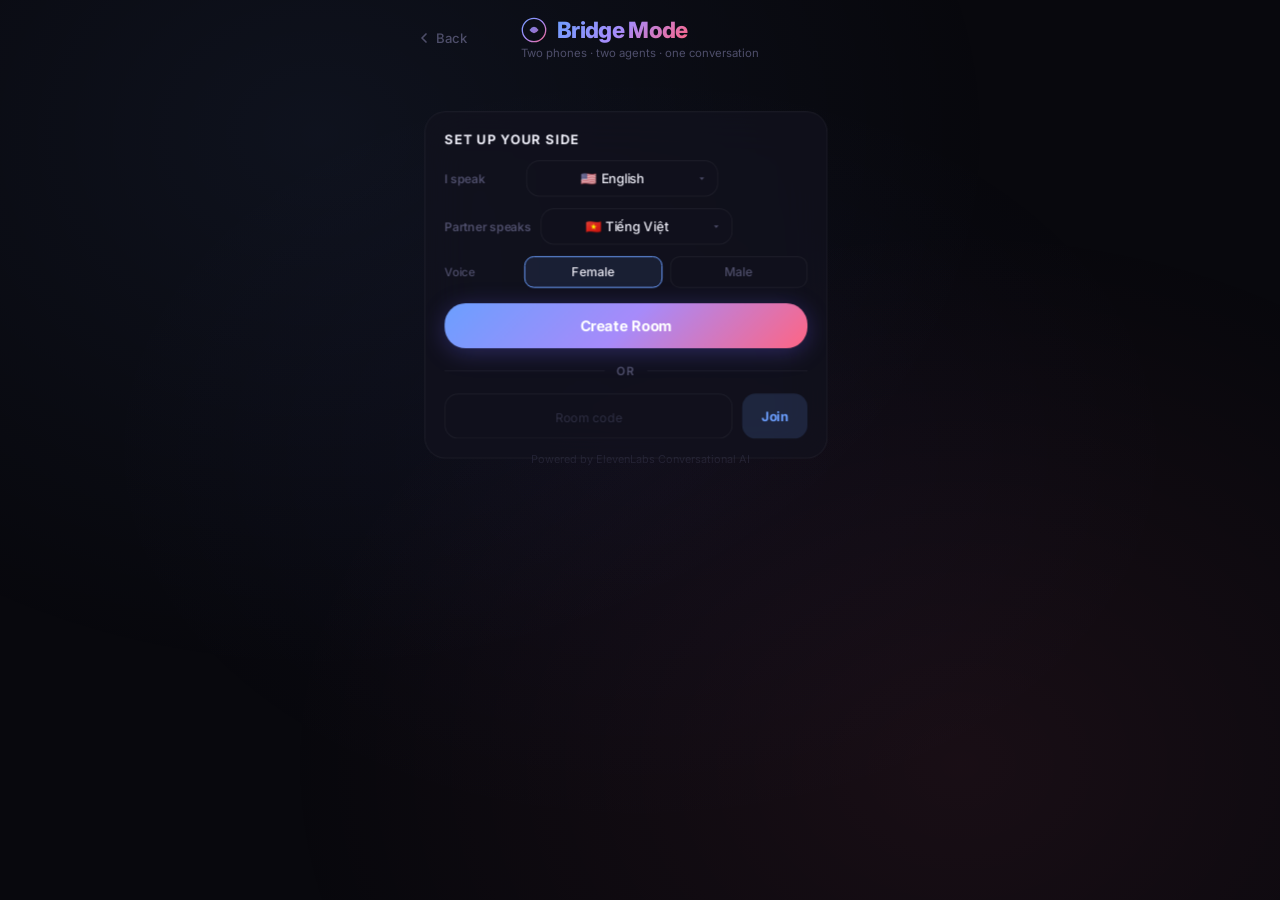
==== bridge.html @ eb499ed3 "Add Bridge Mode: two-phone room-based translation New standalone module — does NOT modify any existi" ====
<!DOCTYPE html>
<html lang="en">
<head>
    <meta charset="UTF-8">
    <meta name="viewport" content="width=device-width, initial-scale=1.0">
    <title>TalkBridge — Bridge Mode</title>
    <meta name="description" content="Two phones, two agents, one conversation. Real-time translation across devices.">
    <link rel="icon" type="image/svg+xml" href="favicon.svg">
    <link rel="preconnect" href="https://fonts.googleapis.com">
    <link rel="preconnect" href="https://fonts.gstatic.com" crossorigin>
    <link href="https://fonts.googleapis.com/css2?family=Inter:wght@300;400;500;600;700;800&display=swap" rel="stylesheet">
    <link rel="stylesheet" href="styles.css?v=3">
    <style>
        .bridge-container {
            position: relative;
            z-index: 1;
            max-width: 480px;
            margin: 0 auto;
            padding: 0 16px;
            min-height: 100dvh;
            display: flex;
            flex-direction: column;
        }

        /* Header */
        .bridge-header {
            text-align: center;
            padding: 16px 0 4px;
        }
        .bridge-header-row {
            display: flex;
            align-items: center;
            justify-content: center;
            position: relative;
        }
        .bridge-back {
            position: absolute;
            left: 0;
            display: flex;
            align-items: center;
            gap: 4px;
            color: var(--text-muted);
            text-decoration: none;
            font-size: 0.82rem;
            font-weight: 500;
            padding: 6px 0;
            transition: color var(--transition);
        }
        .bridge-back:hover { color: var(--accent-en); }
        .bridge-back svg { width: 16px; height: 16px; flex-shrink: 0; }
        .bridge-logo {
            display: flex;
            align-items: center;
            gap: 10px;
        }
        .bridge-logo h1 {
            font-size: 1.4rem;
            font-weight: 800;
            background: var(--accent-gradient);
            -webkit-background-clip: text;
            -webkit-text-fill-color: transparent;
            background-clip: text;
            letter-spacing: -0.03em;
        }
        .bridge-tagline {
            font-size: 0.71rem;
            color: var(--text-muted);
            margin-top: 3px;
        }

        /* ---- Room Setup Panel ---- */
        .room-panel {
            margin-top: 16px;
            padding: 20px;
            border-radius: var(--radius-lg);
            background: var(--bg-card);
            backdrop-filter: blur(var(--glass-blur));
            -webkit-backdrop-filter: blur(var(--glass-blur));
            border: 1px solid var(--border-subtle);
        }
        .room-panel.hidden { display: none; }

        .room-panel h2 {
            font-size: 0.85rem;
            font-weight: 700;
            color: var(--text-primary);
            text-transform: uppercase;
            letter-spacing: 0.08em;
            margin-bottom: 14px;
        }

        .lang-row {
            display: flex;
            gap: 10px;
            align-items: center;
            margin-bottom: 12px;
        }
        .lang-label {
            font-size: 0.78rem;
            font-weight: 600;
            color: var(--text-muted);
            min-width: 75px;
            flex-shrink: 0;
        }
        .lang-select {
            flex: 1;
            font-family: 'Inter', sans-serif;
            font-size: 0.85rem;
            padding: 10px 32px 10px 12px;
            border-radius: var(--radius-md);
            border: 1px solid var(--border-subtle);
            background: var(--bg-card);
            color: var(--text-primary);
            appearance: none;
            -webkit-appearance: none;
            cursor: pointer;
            transition: border-color var(--transition);
            background-image: url("data:image/svg+xml,%3Csvg xmlns='http://www.w3.org/2000/svg' width='12' height='12' viewBox='0 0 24 24' fill='%234e4e6a'%3E%3Cpath d='M7 10l5 5 5-5z'/%3E%3C/svg%3E");
            background-repeat: no-repeat;
            background-position: right 10px center;
            background-color: var(--bg-card);
        }
        .lang-select:focus { outline: none; border-color: var(--accent-en); }
        .lang-select option { background: #1a1a2e; color: var(--text-primary); }

        .gender-row {
            display: flex;
            align-items: center;
            gap: 8px;
            margin-bottom: 16px;
        }
        .gender-label {
            font-size: 0.75rem;
            color: var(--text-muted);
            font-weight: 500;
            min-width: 75px;
            flex-shrink: 0;
        }
        .g-btn {
            flex: 1;
            padding: 8px 0;
            border-radius: var(--radius-sm);
            border: 1px solid var(--border-subtle);
            background: var(--bg-card);
            color: var(--text-muted);
            font-family: 'Inter', sans-serif;
            font-size: 0.8rem;
            font-weight: 500;
            cursor: pointer;
            transition: all var(--transition);
        }
        .g-btn.active {
            background: rgba(108, 159, 255, 0.10);
            border-color: var(--accent-en);
            color: var(--text-primary);
        }

        .room-action-btn {
            width: 100%;
            padding: 14px;
            border: none;
            border-radius: var(--radius-lg);
            font-family: 'Inter', sans-serif;
            font-size: 0.95rem;
            font-weight: 700;
            cursor: pointer;
            transition: all 0.3s ease;
            background: linear-gradient(135deg, var(--accent-en), #a78bfa, var(--accent-vi));
            color: #fff;
            box-shadow: 0 4px 24px rgba(108, 99, 255, 0.3);
        }
        .room-action-btn:hover { transform: translateY(-1px); }
        .room-action-btn:active { transform: translateY(0); }
        .room-action-btn:disabled { opacity: 0.4; cursor: not-allowed; transform: none; }

        .room-divider {
            display: flex;
            align-items: center;
            gap: 12px;
            margin: 16px 0;
            color: var(--text-muted);
            font-size: 0.75rem;
            font-weight: 600;
            letter-spacing: 0.1em;
        }
        .room-divider::before, .room-divider::after {
            content: '';
            flex: 1;
            height: 1px;
            background: var(--border-subtle);
        }

        .join-row {
            display: flex;
            gap: 10px;
        }
        .room-code-input {
            flex: 1;
            font-family: 'Inter', sans-serif;
            font-size: 1.1rem;
            font-weight: 700;
            letter-spacing: 0.15em;
            text-transform: uppercase;
            text-align: center;
            padding: 12px;
            border-radius: var(--radius-md);
            border: 1px solid var(--border-subtle);
            background: var(--bg-card);
            color: var(--text-primary);
        }
        .room-code-input::placeholder {
            font-size: 0.8rem;
            font-weight: 400;
            letter-spacing: 0;
            text-transform: none;
            color: var(--text-muted);
            opacity: 0.5;
        }
        .room-code-input:focus { outline: none; border-color: var(--accent-en); }
        .join-btn {
            padding: 12px 20px;
            border: none;
            border-radius: var(--radius-md);
            background: rgba(108, 159, 255, 0.15);
            color: var(--accent-en);
            font-family: 'Inter', sans-serif;
            font-size: 0.85rem;
            font-weight: 700;
            cursor: pointer;
            transition: all var(--transition);
            white-space: nowrap;
        }
        .join-btn:hover { background: rgba(108, 159, 255, 0.25); }

        /* ---- Active Session Panel ---- */
        .session-panel {
            flex: 1;
            display: flex;
            flex-direction: column;
            margin-top: 12px;
        }
        .session-panel.hidden { display: none; }

        .session-info {
            display: flex;
            align-items: center;
            gap: 10px;
            padding: 10px 14px;
            border-radius: var(--radius-md);
            background: var(--bg-card);
            border: 1px solid var(--border-subtle);
            margin-bottom: 10px;
        }
        .session-code {
            font-size: 1.1rem;
            font-weight: 800;
            letter-spacing: 0.12em;
            color: var(--accent-en);
            font-family: 'Inter', monospace;
        }
        .copy-btn {
            background: none;
            border: none;
            color: var(--text-muted);
            cursor: pointer;
            padding: 4px;
            font-size: 0.75rem;
        }
        .copy-btn:hover { color: var(--text-primary); }
        .member-count {
            margin-left: auto;
            font-size: 0.72rem;
            color: var(--text-muted);
            background: rgba(81, 207, 102, 0.1);
            padding: 3px 8px;
            border-radius: 20px;
        }

        /* Start/Stop + Status */
        .session-start-btn {
            width: 100%;
            padding: 14px;
            border: none;
            border-radius: var(--radius-lg);
            font-family: 'Inter', sans-serif;
            font-size: 1rem;
            font-weight: 700;
            cursor: pointer;
            display: flex;
            align-items: center;
            justify-content: center;
            gap: 10px;
            transition: all 0.3s ease;
            background: linear-gradient(135deg, var(--accent-en), #a78bfa, var(--accent-vi));
            color: #fff;
            box-shadow: 0 4px 24px rgba(108, 99, 255, 0.3);
        }
        .session-start-btn:hover { transform: translateY(-1px); }
        .session-start-btn:active { transform: translateY(0); }
        .session-start-btn.active {
            background: linear-gradient(135deg, #FF4757, #FF6B81);
            box-shadow: 0 4px 24px rgba(255, 71, 87, 0.35);
        }
        .session-start-btn svg { width: 20px; height: 20px; }

        .session-status {
            display: flex;
            align-items: center;
            gap: 8px;
            justify-content: center;
            padding: 8px 0;
            font-size: 0.78rem;
            color: var(--text-muted);
        }
        .s-dot {
            width: 7px; height: 7px;
            border-radius: 50%;
            background: rgba(255,255,255,0.15);
            transition: background 0.3s;
        }
        .s-dot.connecting { background: #FFD43B; animation: blink 1s ease-in-out infinite; }
        .s-dot.active     { background: #51CF66; animation: blink 2s ease-in-out infinite; }
        .s-dot.speaking   { background: var(--accent-en); animation: blink 0.8s ease-in-out infinite; }
        .s-dot.error      { background: #FF4757; }

        /* Transcript */
        .bridge-transcript {
            flex: 1;
            min-height: 180px;
            max-height: calc(100dvh - 460px);
            overflow-y: auto;
            padding: 12px;
            border-radius: var(--radius-lg);
            background: var(--bg-card);
            backdrop-filter: blur(var(--glass-blur));
            -webkit-backdrop-filter: blur(var(--glass-blur));
            border: 1px solid var(--border-subtle);
            display: flex;
            flex-direction: column;
            gap: 6px;
            scroll-behavior: smooth;
        }
        .bridge-transcript::-webkit-scrollbar { width: 3px; }
        .bridge-transcript::-webkit-scrollbar-thumb { background: rgba(255,255,255,0.06); border-radius: 3px; }

        .transcript-empty {
            display: flex;
            flex-direction: column;
            align-items: center;
            justify-content: center;
            gap: 12px;
            flex: 1;
            color: var(--text-muted);
            opacity: 0.35;
        }
        .transcript-empty svg { width: 36px; height: 36px; }
        .transcript-empty p   { font-size: 0.82rem; }

        /* Column headers */
        .col-headers {
            display: grid;
            grid-template-columns: 1fr 1fr;
            gap: 8px;
            padding: 0 0 6px;
            position: sticky;
            top: 0;
            z-index: 5;
            background: var(--bg-card);
        }
        .col-hdr {
            font-size: 0.7rem;
            font-weight: 700;
            text-transform: uppercase;
            letter-spacing: 0.1em;
            padding: 8px 12px;
            border-radius: var(--radius-sm);
            display: flex;
            align-items: center;
            gap: 6px;
        }
        .col-hdr.original-col {
            color: var(--accent-en);
            background: rgba(108,159,255,0.08);
            border-bottom: 2px solid rgba(108, 159, 255, 0.2);
        }
        .col-hdr.translation-col {
            color: var(--accent-vi);
            background: rgba(255,101,132,0.08);
            border-bottom: 2px solid rgba(255, 101, 132, 0.2);
        }

        /* Message rows */
        .b-msg-row {
            display: grid;
            grid-template-columns: 1fr 1fr;
            gap: 8px;
            margin-bottom: 8px;
            animation: msgIn 0.35s ease-out;
        }
        .b-msg-cell {
            padding: 10px 12px;
            border-radius: var(--radius-sm);
            font-size: 0.87rem;
            line-height: 1.5;
            word-break: break-word;
            min-height: 36px;
        }
        .b-msg-cell.original {
            background: rgba(255, 255, 255, 0.04);
            border: 1px solid var(--border-subtle);
            color: var(--text-secondary);
            border-left: 3px solid rgba(108, 159, 255, 0.3);
        }
        .b-msg-cell.translation {
            background: rgba(255, 101, 132, 0.08);
            border: 1px solid rgba(255, 101, 132, 0.12);
            color: #ffb0c0;
            font-weight: 500;
        }
        .b-msg-cell.empty { opacity: 0.15; border: 1px dashed var(--border-subtle); }

        /* Sender tag */
        .sender-tag {
            font-size: 0.65rem;
            font-weight: 700;
            text-transform: uppercase;
            letter-spacing: 0.08em;
            padding: 2px 8px;
            border-radius: 4px;
            display: inline-block;
            margin-bottom: 4px;
        }
        .sender-tag.you {
            color: var(--accent-en);
            background: rgba(108, 159, 255, 0.1);
        }
        .sender-tag.partner {
            color: var(--accent-vi);
            background: rgba(255, 101, 132, 0.1);
        }

        /* System messages */
        .b-system {
            color: var(--text-muted);
            font-size: 0.76rem;
            padding: 2px 8px;
            opacity: 0.6;
        }
        .b-error {
            color: #FF6B81;
            font-size: 0.76rem;
            padding: 4px 8px;
        }

        @keyframes msgIn {
            from { opacity: 0; transform: translateY(6px); }
            to   { opacity: 1; transform: translateY(0); }
        }

        /* Leave button */
        .leave-btn {
            margin-top: 10px;
            padding: 10px;
            border: 1px solid rgba(255, 71, 87, 0.2);
            border-radius: var(--radius-md);
            background: rgba(255, 71, 87, 0.06);
            color: #FF6B81;
            font-family: 'Inter', sans-serif;
            font-size: 0.82rem;
            font-weight: 600;
            cursor: pointer;
            text-align: center;
            transition: all var(--transition);
        }
        .leave-btn:hover { background: rgba(255, 71, 87, 0.12); }

        .bridge-footer {
            padding: 10px 0 14px;
            text-align: center;
            font-size: 0.68rem;
            color: var(--text-muted);
            opacity: 0.3;
        }
    </style>
</head>
<body>
    <div class="bridge-container">

        <!-- Header -->
        <header class="bridge-header">
            <div class="bridge-header-row">
                <a href="index.html" class="bridge-back">
                    <svg viewBox="0 0 24 24" fill="none" stroke="currentColor" stroke-width="2.5"
                         stroke-linecap="round" stroke-linejoin="round">
                        <path d="M15 18l-6-6 6-6"/>
                    </svg>
                    Back
                </a>
                <div>
                    <div class="bridge-logo">
                        <svg width="26" height="26" viewBox="0 0 40 40" fill="none">
                            <circle cx="20" cy="20" r="18" stroke="url(#bg)" stroke-width="2"/>
                            <path d="M13 20 Q20 10 27 20 Q20 30 13 20Z" fill="url(#bg)" opacity="0.85"/>
                            <defs>
                                <linearGradient id="bg" x1="0" y1="0" x2="40" y2="40" gradientUnits="userSpaceOnUse">
                                    <stop offset="0%"   stop-color="#6C9FFF"/>
                                    <stop offset="50%"  stop-color="#a78bfa"/>
                                    <stop offset="100%" stop-color="#FF6584"/>
                                </linearGradient>
                            </defs>
                        </svg>
                        <h1>Bridge Mode</h1>
                    </div>
                    <p class="bridge-tagline">Two phones &middot; two agents &middot; one conversation</p>
                </div>
            </div>
        </header>

        <!-- Room Setup Panel -->
        <div class="room-panel" id="room-panel">
            <h2>Set Up Your Side</h2>

            <div class="lang-row">
                <span class="lang-label">I speak</span>
                <select id="my-lang" class="lang-select"></select>
            </div>
            <div class="lang-row">
                <span class="lang-label">Partner speaks</span>
                <select id="partner-lang" class="lang-select"></select>
            </div>
            <div class="gender-row">
                <span class="gender-label">Voice</span>
                <button class="g-btn active" id="g-female" data-gender="female">Female</button>
                <button class="g-btn"        id="g-male"   data-gender="male">Male</button>
            </div>

            <button class="room-action-btn" id="create-btn">Create Room</button>

            <div class="room-divider">OR</div>

            <div class="join-row">
                <input type="text" class="room-code-input" id="join-code" placeholder="Room code" maxlength="6" autocapitalize="characters" spellcheck="false">
                <button class="join-btn" id="join-btn">Join</button>
            </div>
        </div>

        <!-- Active Session Panel -->
        <div class="session-panel hidden" id="session-panel">

            <div class="session-info">
                <span class="session-code" id="room-code-display"></span>
                <button class="copy-btn" id="copy-code-btn" title="Copy room code">Copy</button>
                <span class="member-count" id="member-count">1 online</span>
            </div>

            <button class="session-start-btn" id="start-btn">
                <svg viewBox="0 0 24 24" fill="currentColor">
                    <path d="M12 1a3 3 0 0 0-3 3v8a3 3 0 0 0 6 0V4a3 3 0 0 0-3-3z"/>
                    <path d="M19 10v2a7 7 0 0 1-14 0v-2" fill="none" stroke="currentColor" stroke-width="2" stroke-linecap="round"/>
                    <line x1="12" y1="19" x2="12" y2="23" stroke="currentColor" stroke-width="2" stroke-linecap="round"/>
                    <line x1="8"  y1="23" x2="16" y2="23" stroke="currentColor" stroke-width="2" stroke-linecap="round"/>
                </svg>
                <span class="btn-label">Start Translating</span>
            </button>

            <div class="session-status">
                <div class="s-dot" id="s-dot"></div>
                <span id="s-text">Ready</span>
            </div>

            <div class="bridge-transcript" id="transcript">
                <div class="col-headers" id="col-headers" style="display:none;">
                    <div class="col-hdr original-col" id="col-hdr-orig">Original</div>
                    <div class="col-hdr translation-col" id="col-hdr-trans">Translation</div>
                </div>
                <div class="transcript-empty" id="transcript-empty">
                    <svg viewBox="0 0 24 24" fill="none" stroke="currentColor" stroke-width="1.2" stroke-linecap="round">
                        <path d="M12 1a3 3 0 0 0-3 3v8a3 3 0 0 0 6 0V4a3 3 0 0 0-3-3z"/>
                        <path d="M19 10v2a7 7 0 0 1-14 0v-2"/>
                        <line x1="12" y1="19" x2="12" y2="23"/>
                        <line x1="8"  y1="23" x2="16" y2="23"/>
                    </svg>
                    <p>Press Start to begin translating</p>
                </div>
            </div>

            <button class="leave-btn" id="leave-btn">Leave Room</button>
        </div>

        <div class="bridge-footer">Powered by ElevenLabs Conversational AI</div>
    </div>

    <script src="bridge.js?v=1"></script>
</body>
</html>
---- styles.css ----
/* =========================================
   TalkBridge — Two-Column Split Layout
   Premium Dark Theme
   ========================================= */

*, *::before, *::after {
    margin: 0;
    padding: 0;
    box-sizing: border-box;
}

:root {
    --bg-primary: #08080d;
    --bg-secondary: #0f0f18;
    --bg-card: rgba(18, 18, 30, 0.75);

    --accent-en: #6C9FFF;
    --accent-en-dim: rgba(108, 159, 255, 0.12);
    --accent-en-glow: rgba(108, 159, 255, 0.3);

    --accent-vi: #FF6584;
    --accent-vi-dim: rgba(255, 101, 132, 0.12);
    --accent-vi-glow: rgba(255, 101, 132, 0.3);

    --accent-gradient: linear-gradient(135deg, var(--accent-en), #a78bfa, var(--accent-vi));

    --text-primary: #eaeaf4;
    --text-secondary: #8888a8;
    --text-muted: #4e4e6a;

    --border-subtle: rgba(255, 255, 255, 0.06);
    --glass-blur: 24px;
    --radius-lg: 22px;
    --radius-md: 14px;
    --radius-sm: 10px;
    --radius-full: 100px;
    --transition: 0.3s cubic-bezier(0.4, 0, 0.2, 1);
}

html {
    font-size: 16px;
    scroll-behavior: smooth;
}

body {
    font-family: 'Inter', -apple-system, BlinkMacSystemFont, sans-serif;
    background: var(--bg-primary);
    color: var(--text-primary);
    min-height: 100dvh;
    overflow-x: hidden;
    -webkit-font-smoothing: antialiased;
}

/* Ambient background */
body::before {
    content: '';
    position: fixed;
    inset: 0;
    background:
        radial-gradient(ellipse at 25% 15%, rgba(108, 159, 255, 0.07) 0%, transparent 50%),
        radial-gradient(ellipse at 75% 85%, rgba(255, 101, 132, 0.07) 0%, transparent 50%),
        radial-gradient(ellipse at 50% 50%, rgba(108, 99, 255, 0.04) 0%, transparent 60%);
    pointer-events: none;
    z-index: 0;
}

.app-container {
    position: relative;
    z-index: 1;
    max-width: 820px;
    margin: 0 auto;
    min-height: 100dvh;
    display: flex;
    flex-direction: column;
    padding: 0 16px;
}

/* ---- HEADER ---- */
.app-header {
    text-align: center;
    padding: 16px 0 8px;
    animation: fadeDown 0.5s ease-out;
}

.header-row {
    display: flex;
    align-items: center;
    justify-content: center;
    position: relative;
}

.logo {
    display: flex;
    align-items: center;
    justify-content: center;
    gap: 10px;
    margin-bottom: 4px;
}

.logo h1 {
    font-size: 1.4rem;
    font-weight: 800;
    background: var(--accent-gradient);
    -webkit-background-clip: text;
    -webkit-text-fill-color: transparent;
    background-clip: text;
    letter-spacing: -0.03em;
}

.logo-icon {
    animation: slowSpin 25s linear infinite;
}

.tagline {
    font-size: 0.75rem;
    color: var(--text-muted);
    font-weight: 400;
}

/* Settings / Share icon buttons */
.header-actions {
    position: absolute;
    right: 0;
    top: 50%;
    transform: translateY(-50%);
    display: flex;
    align-items: center;
    gap: 6px;
}

.settings-btn {
    width: 36px;
    height: 36px;
    border: none;
    border-radius: 50%;
    background: rgba(255, 255, 255, 0.04);
    color: var(--text-muted);
    cursor: pointer;
    display: flex;
    align-items: center;
    justify-content: center;
    transition: all var(--transition);
}
.settings-btn:hover {
    background: rgba(255, 255, 255, 0.08);
    color: var(--text-primary);
    transform: rotate(45deg);
}
/* Dots (⋯) button — no rotation, subtle scale */
.settings-btn--dots:hover {
    transform: scale(1.15);
}

/* ---- SETTINGS PANEL ---- */
.settings-overlay {
    position: fixed;
    inset: 0;
    z-index: 100;
    display: flex;
    align-items: center;
    justify-content: center;
    background: rgba(0, 0, 0, 0.65);
    backdrop-filter: blur(8px);
    opacity: 0;
    pointer-events: none;
    transition: opacity 0.3s ease;
}
.settings-overlay.open {
    opacity: 1;
    pointer-events: auto;
}

.settings-panel {
    width: 90%;
    max-width: 400px;
    max-height: 85vh;
    overflow-y: auto;
    background: var(--bg-secondary);
    border: 1px solid var(--border-subtle);
    border-radius: var(--radius-lg);
    padding: 24px;
    transform: translateY(20px) scale(0.96);
    transition: transform 0.3s ease;
}
.settings-overlay.open .settings-panel {
    transform: translateY(0) scale(1);
}

.settings-header {
    display: flex;
    align-items: center;
    justify-content: space-between;
    margin-bottom: 20px;
}
.settings-header h2 {
    font-size: 1.1rem;
    font-weight: 700;
    color: var(--text-primary);
}

.settings-close {
    width: 32px;
    height: 32px;
    border: none;
    border-radius: 50%;
    background: transparent;
    color: var(--text-muted);
    cursor: pointer;
    display: flex;
    align-items: center;
    justify-content: center;
    transition: all var(--transition);
}
.settings-close:hover {
    background: rgba(255, 255, 255, 0.06);
    color: var(--text-primary);
}

/* Voice group */
.voice-group {
    margin-bottom: 18px;
    padding-bottom: 18px;
    border-bottom: 1px solid var(--border-subtle);
}
.voice-group:last-of-type {
    border-bottom: none;
    padding-bottom: 0;
}

.voice-group-label {
    display: flex;
    align-items: center;
    gap: 8px;
    margin-bottom: 8px;
    font-size: 0.82rem;
    font-weight: 600;
    color: var(--text-secondary);
}
.voice-flag {
    font-size: 1.1rem;
}

.voice-select-row {
    display: flex;
    gap: 8px;
}

.voice-select {
    flex: 1;
    padding: 10px 12px;
    border: 1px solid var(--border-subtle);
    border-radius: var(--radius-sm);
    background: rgba(255, 255, 255, 0.04);
    color: var(--text-primary);
    font-family: inherit;
    font-size: 0.82rem;
    outline: none;
    cursor: pointer;
    transition: border-color var(--transition);
    appearance: none;
    -webkit-appearance: none;
    background-image: url("data:image/svg+xml,%3Csvg xmlns='http://www.w3.org/2000/svg' width='12' height='12' viewBox='0 0 24 24' fill='%238888a8'%3E%3Cpath d='M7 10l5 5 5-5z'/%3E%3C/svg%3E");
    background-repeat: no-repeat;
    background-position: right 10px center;
    padding-right: 28px;
}
.voice-select:focus {
    border-color: var(--accent-en);
}
.voice-select option {
    background: #1a1a2e;
    color: var(--text-primary);
}

.voice-preview {
    width: 40px;
    height: 40px;
    flex-shrink: 0;
    border: 1px solid var(--border-subtle);
    border-radius: var(--radius-sm);
    background: rgba(108, 99, 255, 0.1);
    color: var(--accent-en);
    cursor: pointer;
    display: flex;
    align-items: center;
    justify-content: center;
    transition: all var(--transition);
}
.voice-preview:hover {
    background: rgba(108, 99, 255, 0.2);
    transform: scale(1.05);
}
.voice-preview:active {
    transform: scale(0.95);
}

/* Slider */
.slider-value {
    margin-left: auto;
    font-size: 0.75rem;
    color: var(--accent-en);
    font-weight: 600;
    font-variant-numeric: tabular-nums;
}

.voice-slider {
    width: 100%;
    height: 6px;
    -webkit-appearance: none;
    appearance: none;
    border-radius: 3px;
    background: rgba(255, 255, 255, 0.06);
    outline: none;
    cursor: pointer;
}
.voice-slider::-webkit-slider-thumb {
    -webkit-appearance: none;
    width: 18px;
    height: 18px;
    border-radius: 50%;
    background: var(--accent-en);
    border: 2px solid var(--bg-secondary);
    box-shadow: 0 2px 8px rgba(108, 99, 255, 0.4);
    cursor: pointer;
    transition: transform 0.15s ease;
}
.voice-slider::-webkit-slider-thumb:hover {
    transform: scale(1.15);
}
.voice-slider::-moz-range-thumb {
    width: 18px;
    height: 18px;
    border-radius: 50%;
    background: var(--accent-en);
    border: 2px solid var(--bg-secondary);
    box-shadow: 0 2px 8px rgba(108, 99, 255, 0.4);
    cursor: pointer;
}

.settings-note {
    text-align: center;
    font-size: 0.72rem;
    color: var(--text-muted);
    margin-top: 16px;
    font-style: italic;
}

/* ---- BROWSER WARNING ---- */
.browser-warning {
    display: flex;
    align-items: center;
    gap: 10px;
    padding: 10px 16px;
    margin: 8px 0;
    border-radius: var(--radius-sm);
    background: rgba(255, 180, 50, 0.08);
    border: 1px solid rgba(255, 180, 50, 0.2);
    color: #f5c542;
    font-size: 0.8rem;
}

/* ---- DIRECTION TOGGLE (language chips) ---- */
.direction-bar {
    display: flex;
    gap: 10px;
    padding: 6px 0 10px;
    animation: fadeDown 0.6s ease-out;
}

.lang-chip {
    flex: 1;
    display: flex;
    align-items: center;
    justify-content: center;
    gap: 10px;
    padding: 12px 16px;
    background: var(--bg-card);
    backdrop-filter: blur(var(--glass-blur));
    -webkit-backdrop-filter: blur(var(--glass-blur));
    border: 2px solid rgba(255, 255, 255, 0.06);
    border-radius: var(--radius-lg);
    cursor: pointer;
    transition: all 0.4s cubic-bezier(0.4, 0, 0.2, 1);
    font-family: inherit;
    color: var(--text-muted);
    position: relative;
    overflow: hidden;
}

.lang-chip:hover {
    transform: scale(1.02);
}

.lang-chip:active {
    transform: scale(0.97);
}

.chip-flag {
    font-size: 1.4rem;
    line-height: 1;
    transition: transform 0.4s cubic-bezier(0.34, 1.56, 0.64, 1);
}

.chip-label {
    font-size: 0.88rem;
    font-weight: 600;
    letter-spacing: -0.01em;
    transition: color var(--transition), opacity var(--transition);
}

/* ---- ACTIVE chip = bright glow ---- */
.lang-chip.lang-en.active {
    border-color: var(--accent-en);
    box-shadow: 0 0 24px var(--accent-en-glow), inset 0 0 20px var(--accent-en-dim);
    color: var(--text-primary);
    background: linear-gradient(135deg, var(--accent-en-dim), transparent 70%);
}
.lang-chip.lang-en.active .chip-label {
    color: var(--accent-en);
}
.lang-chip.lang-en.active .chip-flag {
    transform: scale(1.12);
}

.lang-chip.lang-vi.active {
    border-color: var(--accent-vi);
    box-shadow: 0 0 24px var(--accent-vi-glow), inset 0 0 20px var(--accent-vi-dim);
    color: var(--text-primary);
    background: linear-gradient(135deg, var(--accent-vi-dim), transparent 70%);
}
.lang-chip.lang-vi.active .chip-label {
    color: var(--accent-vi);
}
.lang-chip.lang-vi.active .chip-flag {
    transform: scale(1.12);
}

/* ---- INACTIVE chip = dim ---- */
.lang-chip:not(.active) {
    opacity: 0.45;
}
.lang-chip:not(.active):hover {
    opacity: 0.65;
    border-color: rgba(255, 255, 255, 0.1);
}

/* ---- Generic chip IDs: chip-a = blue, chip-b = violet/pink ---- */
#chip-a.active {
    border-color: var(--accent-en);
    box-shadow: 0 0 24px var(--accent-en-glow), inset 0 0 20px var(--accent-en-dim);
    color: var(--text-primary);
    background: linear-gradient(135deg, var(--accent-en-dim), transparent 70%);
}
#chip-a.active .chip-label { color: var(--accent-en); }
#chip-a.active .chip-flag  { transform: scale(1.12); }

#chip-b.active {
    border-color: var(--accent-vi);
    box-shadow: 0 0 24px var(--accent-vi-glow), inset 0 0 20px var(--accent-vi-dim);
    color: var(--text-primary);
    background: linear-gradient(135deg, var(--accent-vi-dim), transparent 70%);
}
#chip-b.active .chip-label { color: var(--accent-vi); }
#chip-b.active .chip-flag  { transform: scale(1.12); }

/* ---- Language selects inside settings panel ---- */
.settings-lang-select {
    max-width: 100%;
    width: 100%;
    border-radius: var(--radius-sm);
    margin-top: 8px;
}

/* =======================================
   TWO-COLUMN CONVERSATION LAYOUT
   ======================================= */

.conversation-area {
    flex: 1;
    display: flex;
    flex-direction: column;
    min-height: 0;
    animation: fadeUp 0.6s ease-out;
}

/* Sticky Column Headers */
.col-headers {
    display: grid;
    grid-template-columns: 1fr 1fr;
    gap: 8px;
    padding: 0 0 6px;
    position: sticky;
    top: 0;
    z-index: 5;
    background: var(--bg-primary);
}

.col-header {
    font-size: 0.7rem;
    font-weight: 700;
    text-transform: uppercase;
    letter-spacing: 0.1em;
    padding: 8px 12px;
    border-radius: var(--radius-sm);
    display: flex;
    align-items: center;
    gap: 6px;
}

.col-flag {
    font-size: 0.9rem;
}

.col-header-en {
    color: var(--accent-en);
    background: var(--accent-en-dim);
    border-bottom: 2px solid rgba(108, 159, 255, 0.2);
}

.col-header-vi {
    color: var(--accent-vi);
    background: var(--accent-vi-dim);
    border-bottom: 2px solid rgba(255, 101, 132, 0.2);
}

/* Scrollable Feed */
.conversation-feed {
    flex: 1;
    overflow-y: auto;
    padding: 8px 0 4px;
    scroll-behavior: smooth;
}

.conversation-feed::-webkit-scrollbar {
    width: 3px;
}
.conversation-feed::-webkit-scrollbar-track {
    background: transparent;
}
.conversation-feed::-webkit-scrollbar-thumb {
    background: rgba(255,255,255,0.06);
    border-radius: 3px;
}

/* Empty state */
.empty-state {
    display: flex;
    flex-direction: column;
    align-items: center;
    justify-content: center;
    min-height: 200px;
    color: var(--text-muted);
    text-align: center;
    gap: 12px;
    padding: 40px 20px;
    grid-column: 1 / -1;
}

.empty-icon {
    opacity: 0.2;
    animation: floatSlow 4s ease-in-out infinite;
}

.empty-title {
    font-size: 0.9rem;
    color: var(--text-secondary);
    font-weight: 500;
}

/* ---- MESSAGE ROW (two-column grid) ---- */
.msg-row {
    display: grid;
    grid-template-columns: 1fr 1fr;
    gap: 8px;
    margin-bottom: 8px;
    animation: msgIn 0.35s ease-out;
}

.msg-cell {
    padding: 10px 12px;
    border-radius: var(--radius-md);
    font-size: 0.9rem;
    line-height: 1.5;
    word-break: break-word;
    position: relative;
    min-height: 40px;
}

/* Source cell = the one user spoke */
.msg-cell.is-source {
    background: rgba(255, 255, 255, 0.04);
    border: 1px solid var(--border-subtle);
    color: var(--text-secondary);
}

/* Translation cell = the translated output */
.msg-cell.is-translation {
    font-weight: 500;
    font-size: 0.92rem;
}

.msg-cell.is-translation.col-en {
    background: var(--accent-en-dim);
    border: 1px solid rgba(108, 159, 255, 0.12);
    color: #a8c8ff;
}

.msg-cell.is-translation.col-vi {
    background: var(--accent-vi-dim);
    border: 1px solid rgba(255, 101, 132, 0.12);
    color: #ffb0c0;
}

/* Source side keeps its language tint too */
.msg-cell.is-source.col-en {
    border-left: 3px solid rgba(108, 159, 255, 0.3);
}
.msg-cell.is-source.col-vi {
    border-left: 3px solid rgba(255, 101, 132, 0.3);
}

/* Speak button inside translation */
.speak-btn {
    position: absolute;
    top: 6px;
    right: 6px;
    width: 26px;
    height: 26px;
    border: none;
    border-radius: 50%;
    background: rgba(255,255,255,0.06);
    color: var(--text-secondary);
    cursor: pointer;
    display: flex;
    align-items: center;
    justify-content: center;
    transition: all var(--transition);
    padding: 0;
}
.speak-btn:hover {
    background: rgba(255,255,255,0.14);
    color: var(--text-primary);
    transform: scale(1.1);
}

/* ---- INTERIM BAR ---- */
.interim-bar {
    display: flex;
    align-items: center;
    gap: 10px;
    padding: 8px 14px;
    margin: 0 0 6px;
    border-radius: var(--radius-md);
    background: rgba(255, 255, 255, 0.03);
    border: 1px dashed rgba(255, 255, 255, 0.08);
    color: var(--text-muted);
    font-size: 0.85rem;
    font-style: italic;
}

.interim-dot {
    width: 8px;
    height: 8px;
    border-radius: 50%;
    background: var(--accent-en);
    animation: blink 1s ease-in-out infinite;
    flex-shrink: 0;
}

body.dir-vi .interim-dot {
    background: var(--accent-vi);
}

/* ---- MIC DOCK ---- */
.mic-dock {
    display: flex;
    align-items: center;
    justify-content: center;
    gap: 20px;
    padding: 12px 0 20px;
    position: sticky;
    bottom: 0;
    background: linear-gradient(to top, var(--bg-primary) 60%, transparent);
    z-index: 10;
}

.mic-button {
    position: relative;
    width: 68px;
    height: 68px;
    border-radius: 50%;
    border: 2px solid rgba(255, 255, 255, 0.1);
    background: rgba(255, 255, 255, 0.04);
    color: var(--text-primary);
    cursor: pointer;
    display: flex;
    align-items: center;
    justify-content: center;
    transition: all var(--transition);
    flex-shrink: 0;
}

.mic-button:hover {
    background: rgba(255, 255, 255, 0.08);
    border-color: rgba(255, 255, 255, 0.18);
    transform: scale(1.06);
}

.mic-button:active {
    transform: scale(0.95);
}

/* Active state — EN direction */
.mic-button.active {
    background: var(--accent-en-dim);
    border-color: var(--accent-en);
    color: var(--accent-en);
    box-shadow: 0 0 40px var(--accent-en-glow);
}

body.dir-vi .mic-button.active {
    background: var(--accent-vi-dim);
    border-color: var(--accent-vi);
    color: var(--accent-vi);
    box-shadow: 0 0 40px var(--accent-vi-glow);
}

.mic-button .stop-icon { display: none; }
.mic-button.active .mic-icon { display: none; }
.mic-button.active .stop-icon { display: block; }

/* Pulse rings */
.pulse-ring {
    position: absolute;
    width: 100%;
    height: 100%;
    border-radius: 50%;
    border: 2px solid var(--accent-en);
    pointer-events: none;
    opacity: 0;
}

body.dir-vi .pulse-ring {
    border-color: var(--accent-vi);
}

.mic-button.active .pulse-ring {
    animation: pulseRing 2s ease-out infinite;
}
.mic-button.active .pulse-ring.delay {
    animation-delay: 0.6s;
}

.clear-btn {
    width: 42px;
    height: 42px;
    border-radius: 50%;
    border: 1px solid var(--border-subtle);
    background: transparent;
    color: var(--text-muted);
    cursor: pointer;
    display: flex;
    align-items: center;
    justify-content: center;
    transition: all var(--transition);
}
.clear-btn:hover {
    border-color: rgba(255, 100, 100, 0.3);
    color: #ff7b7b;
    background: rgba(255, 100, 100, 0.06);
}

.status-pill {
    font-size: 0.7rem;
    color: var(--text-muted);
    min-width: 44px;
    text-align: center;
    letter-spacing: 0.02em;
}

/* ---- ANIMATIONS ---- */
@keyframes fadeDown {
    from { opacity: 0; transform: translateY(-12px); }
    to { opacity: 1; transform: translateY(0); }
}

@keyframes fadeUp {
    from { opacity: 0; transform: translateY(16px); }
    to { opacity: 1; transform: translateY(0); }
}

@keyframes msgIn {
    from { opacity: 0; transform: translateY(8px) scale(0.98); }
    to { opacity: 1; transform: translateY(0) scale(1); }
}

@keyframes pulseRing {
    0% { transform: scale(1); opacity: 0.45; }
    100% { transform: scale(1.7); opacity: 0; }
}

@keyframes blink {
    0%, 100% { opacity: 0.3; }
    50% { opacity: 1; }
}

@keyframes floatSlow {
    0%, 100% { transform: translateY(0); }
    50% { transform: translateY(-8px); }
}

@keyframes slowSpin {
    from { transform: rotate(0deg); }
    to { transform: rotate(360deg); }
}

/* ---- PWA INSTALL BANNER ---- */
.install-banner {
    display: flex;
    align-items: center;
    justify-content: space-between;
    gap: 12px;
    padding: 10px 16px;
    margin: 0 0 8px;
    border-radius: var(--radius-lg);
    background: rgba(108, 99, 255, 0.08);
    border: 1px solid rgba(108, 99, 255, 0.18);
    backdrop-filter: blur(12px);
    animation: fadeUp 0.4s ease-out;
}

.install-content {
    display: flex;
    align-items: center;
    gap: 10px;
    color: var(--text-secondary);
    font-size: 0.82rem;
}

.install-content svg {
    flex-shrink: 0;
    color: var(--accent-en);
}

.install-actions {
    display: flex;
    align-items: center;
    gap: 6px;
    flex-shrink: 0;
}

.install-btn {
    padding: 6px 16px;
    border: none;
    border-radius: var(--radius-md);
    background: linear-gradient(135deg, var(--accent-en), #8a7fff);
    color: #fff;
    font-size: 0.78rem;
    font-weight: 600;
    cursor: pointer;
    transition: all var(--transition);
    letter-spacing: 0.02em;
}
.install-btn:hover {
    transform: scale(1.05);
    box-shadow: 0 4px 18px rgba(108, 99, 255, 0.3);
}

.install-dismiss {
    width: 28px;
    height: 28px;
    border: none;
    border-radius: 50%;
    background: transparent;
    color: var(--text-muted);
    font-size: 1.1rem;
    cursor: pointer;
    display: flex;
    align-items: center;
    justify-content: center;
    transition: all var(--transition);
}
.install-dismiss:hover {
    background: rgba(255, 255, 255, 0.06);
    color: var(--text-primary);
}

/* ---- RESPONSIVE ---- */
@media (max-width: 480px) {
    .app-container {
        padding: 0 8px;
    }

    .mic-button {
        width: 60px;
        height: 60px;
    }

    .chip-flag {
        font-size: 1.2rem;
    }

    .chip-label {
        font-size: 0.8rem;
    }

    .msg-cell {
        padding: 8px 10px;
        font-size: 0.84rem;
    }

    .col-header {
        font-size: 0.62rem;
        padding: 6px 8px;
    }
}

/* ---- QR SHARE MODAL ---- */
.qr-overlay {
    position: fixed;
    inset: 0;
    background: rgba(0, 0, 0, 0.7);
    backdrop-filter: blur(8px);
    -webkit-backdrop-filter: blur(8px);
    display: flex;
    align-items: center;
    justify-content: center;
    z-index: 200;
    opacity: 0;
    pointer-events: none;
    transition: opacity var(--transition);
}

.qr-overlay.open {
    opacity: 1;
    pointer-events: all;
}

.qr-panel {
    background: #13131f;
    border: 1px solid var(--border-subtle);
    border-radius: var(--radius-lg);
    padding: 28px 24px 24px;
    width: min(340px, 90vw);
    display: flex;
    flex-direction: column;
    align-items: center;
    gap: 16px;
    transform: scale(0.94);
    transition: transform var(--transition);
}

.qr-overlay.open .qr-panel {
    transform: scale(1);
}

.qr-header {
    display: flex;
    align-items: center;
    justify-content: space-between;
    width: 100%;
}

.qr-header h2 {
    font-size: 1.1rem;
    font-weight: 700;
    background: var(--accent-gradient);
    -webkit-background-clip: text;
    -webkit-text-fill-color: transparent;
    background-clip: text;
}

.qr-url {
    font-size: 0.82rem;
    color: var(--text-secondary);
    font-family: 'Courier New', monospace;
    letter-spacing: 0.02em;
}

.qr-img-wrap {
    background: #fff;
    border-radius: var(--radius-md);
    padding: 8px;
    line-height: 0;
}

.qr-img {
    display: block;
    border-radius: 6px;
}

.qr-hint {
    font-size: 0.72rem;
    color: var(--text-muted);
    text-align: center;
    line-height: 1.5;
}

/* ---- LANGUAGE SELECTOR BAR ---- */
.lang-bar {
    display: flex;
    align-items: center;
    justify-content: center;
    gap: 8px;
    padding: 10px 16px;
    background: rgba(255, 255, 255, 0.03);
    border-bottom: 1px solid var(--border-subtle);
}

.lang-select {
    flex: 1;
    max-width: 200px;
    appearance: none;
    -webkit-appearance: none;
    background: rgba(255, 255, 255, 0.06);
    color: var(--text-primary);
    border: 1px solid var(--border-subtle);
    border-radius: 20px;
    padding: 8px 16px;
    font-size: 0.88rem;
    font-family: var(--font);
    font-weight: 500;
    cursor: pointer;
    text-align: center;
    transition: border-color var(--transition), background var(--transition);
    /* Custom dropdown arrow */
    background-image: url("data:image/svg+xml,%3Csvg xmlns='http://www.w3.org/2000/svg' width='10' height='6' viewBox='0 0 10 6'%3E%3Cpath d='M1 1l4 4 4-4' stroke='%23888' stroke-width='1.5' fill='none' stroke-linecap='round'/%3E%3C/svg%3E");
    background-repeat: no-repeat;
    background-position: right 12px center;
    padding-right: 30px;
}

.lang-select:hover,
.lang-select:focus {
    border-color: var(--accent-primary);
    background-color: rgba(108, 99, 255, 0.1);
    outline: none;
}

.lang-select option {
    background: #13131f;
    color: var(--text-primary);
}

.lang-swap-btn {
    display: flex;
    align-items: center;
    justify-content: center;
    width: 36px;
    height: 36px;
    border-radius: 50%;
    border: 1px solid var(--border-subtle);
    background: rgba(255, 255, 255, 0.05);
    color: var(--text-secondary);
    cursor: pointer;
    flex-shrink: 0;
    transition: all var(--transition);
}

.lang-swap-btn:hover {
    background: rgba(108, 99, 255, 0.15);
    border-color: var(--accent-primary);
    color: var(--accent-primary);
    transform: rotate(180deg);
}

@media (max-width: 480px) {
    .lang-select {
        font-size: 0.8rem;
        padding: 6px 10px;
        padding-right: 26px;
        max-width: 150px;
    }
    .lang-swap-btn {
        width: 30px;
        height: 30px;
    }
}


/* =========================================
   Room Bar — persistent strip when connected
   ========================================= */
.room-bar {
    display: flex;
    align-items: center;
    justify-content: space-between;
    padding: 8px 20px;
    background: rgba(40, 200, 120, 0.08);
    border-bottom: 1px solid rgba(40, 200, 120, 0.18);
    font-size: 0.82rem;
    animation: roomBarSlide 0.4s ease;
}
@keyframes roomBarSlide {
    from { opacity: 0; transform: translateY(-100%); }
    to   { opacity: 1; transform: translateY(0); }
}
.room-bar-left {
    display: flex;
    align-items: center;
    gap: 10px;
}
.room-bar-dot {
    width: 8px; height: 8px;
    border-radius: 50%;
    background: #28c878;
    box-shadow: 0 0 6px rgba(40, 200, 120, 0.6);
    animation: roomPulse 2s ease infinite;
}
@keyframes roomPulse {
    0%, 100% { opacity: 1; }
    50% { opacity: 0.4; }
}
.room-bar-label {
    color: var(--text-secondary);
}
.room-bar-label strong {
    color: var(--text-primary);
    font-family: 'JetBrains Mono', monospace;
    letter-spacing: 2px;
    font-size: 0.85rem;
}
.room-bar-members {
    color: #28c878;
    font-weight: 500;
}
.room-bar-leave {
    background: transparent;
    border: 1px solid rgba(255, 100, 100, 0.3);
    color: #ff6464;
    padding: 4px 14px;
    border-radius: var(--radius-full);
    cursor: pointer;
    font-size: 0.78rem;
    font-weight: 500;
    transition: var(--transition);
}
.room-bar-leave:hover {
    background: rgba(255, 100, 100, 0.12);
    border-color: rgba(255, 100, 100, 0.5);
}

/* =========================================
   Room Modal Overlay
   ========================================= */
.room-overlay {
    position: fixed;
    inset: 0;
    z-index: 1100;
    display: flex;
    align-items: center;
    justify-content: center;
    background: rgba(0, 0, 0, 0.65);
    backdrop-filter: blur(8px);
    -webkit-backdrop-filter: blur(8px);
    opacity: 0;
    pointer-events: none;
    transition: opacity 0.35s ease;
}
.room-overlay.open {
    opacity: 1;
    pointer-events: auto;
}
.room-panel {
    background: var(--bg-secondary);
    border: 1px solid var(--border-subtle);
    border-radius: var(--radius-lg);
    padding: 28px 24px;
    width: min(420px, 92vw);
    max-height: 88vh;
    overflow-y: auto;
    transform: translateY(24px) scale(0.96);
    transition: transform 0.35s ease;
}
.room-overlay.open .room-panel {
    transform: translateY(0) scale(1);
}
.room-modal-header {
    display: flex;
    align-items: center;
    justify-content: space-between;
    margin-bottom: 8px;
}
.room-modal-header h2 {
    font-size: 1.15rem;
    font-weight: 600;
    background: var(--accent-gradient);
    -webkit-background-clip: text;
    -webkit-text-fill-color: transparent;
    background-clip: text;
}
.room-desc {
    color: var(--text-secondary);
    font-size: 0.85rem;
    margin-bottom: 22px;
    line-height: 1.5;
}
.room-actions {
    display: flex;
    flex-direction: column;
    gap: 14px;
}
.room-action-btn {
    display: flex;
    align-items: center;
    justify-content: center;
    gap: 8px;
    background: rgba(108, 159, 255, 0.1);
    border: 1px solid rgba(108, 159, 255, 0.2);
    color: var(--accent-en);
    padding: 12px 18px;
    border-radius: var(--radius-md);
    cursor: pointer;
    font-size: 0.9rem;
    font-weight: 500;
    transition: var(--transition);
    width: 100%;
}
.room-action-btn:hover {
    background: rgba(108, 159, 255, 0.18);
    border-color: rgba(108, 159, 255, 0.4);
}
.room-create-btn {
    background: linear-gradient(135deg, rgba(108, 159, 255, 0.15), rgba(167, 139, 250, 0.15));
    border-color: rgba(167, 139, 250, 0.25);
    color: #a78bfa;
}
.room-create-btn:hover {
    background: linear-gradient(135deg, rgba(108, 159, 255, 0.25), rgba(167, 139, 250, 0.25));
}
.room-divider {
    display: flex;
    align-items: center;
    gap: 12px;
    color: var(--text-muted);
    font-size: 0.78rem;
    text-transform: uppercase;
    letter-spacing: 1px;
}
.room-divider::before,
.room-divider::after {
    content: '';
    flex: 1;
    height: 1px;
    background: var(--border-subtle);
}
.room-join-group {
    display: flex;
    gap: 8px;
}
.room-join-input {
    flex: 1;
    background: rgba(255, 255, 255, 0.04);
    border: 1px solid var(--border-subtle);
    color: var(--text-primary);
    padding: 12px 16px;
    border-radius: var(--radius-md);
    font-size: 1rem;
    font-family: 'JetBrains Mono', monospace;
    letter-spacing: 3px;
    text-transform: uppercase;
    text-align: center;
    outline: none;
    transition: var(--transition);
}
.room-join-input::placeholder {
    font-family: 'Inter', sans-serif;
    letter-spacing: 0;
    text-transform: none;
    font-size: 0.85rem;
    color: var(--text-muted);
}
.room-join-input:focus {
    border-color: var(--accent-en);
    box-shadow: 0 0 0 3px var(--accent-en-dim);
}
.room-join-btn {
    width: auto;
    min-width: 80px;
}
.room-note {
    margin-top: 14px;
    font-size: 0.8rem;
    color: var(--text-muted);
    text-align: center;
    min-height: 1.2em;
}
.room-note.error {
    color: #ff6464;
}
.room-note.success {
    color: #28c878;
}

/* Room-sourced messages get a subtle "remote" badge */
.msg-row.remote-msg {
    position: relative;
}
.msg-row.remote-msg::before {
    content: '📡';
    position: absolute;
    top: 8px;
    left: -6px;
    font-size: 0.7rem;
    opacity: 0.5;
}

/* Room button active state */
#room-btn.in-room {
    color: #28c878;
    position: relative;
}
#room-btn.in-room::after {
    content: '';
    position: absolute;
    bottom: 2px;
    right: 2px;
    width: 6px; height: 6px;
    border-radius: 50%;
    background: #28c878;
    box-shadow: 0 0 4px rgba(40, 200, 120, 0.6);
}

/* Mobile adjustments for room */
@media (max-width: 600px) {
    .room-bar {
        padding: 6px 14px;
        font-size: 0.78rem;
    }
    .room-panel {
        padding: 22px 18px;
    }
    .room-join-input {
        padding: 10px 12px;
        font-size: 0.9rem;
    }
}

/* =========================================
   Settings Button + Overlay Panel
   ========================================= */

.settings-btn {
    display: flex;
    align-items: center;
    justify-content: center;
    width: 36px;
    height: 36px;
    border-radius: 50%;
    border: none;
    background: rgba(255,255,255,0.07);
    color: var(--text-primary);
    cursor: pointer;
    transition: background var(--transition);
}
.settings-btn:hover { background: rgba(255,255,255,0.14); }
.settings-btn--dots {
    font-size: 1.35rem;
    font-weight: 700;
    letter-spacing: 0.05em;
    line-height: 1;
}

/* Full-screen backdrop */
.settings-overlay {
    display: none;
    position: fixed;
    inset: 0;
    z-index: 900;
    background: rgba(0,0,0,0.55);
    backdrop-filter: blur(4px);
    -webkit-backdrop-filter: blur(4px);
    align-items: flex-start;
    justify-content: center;
    padding-top: 60px;
}
.settings-overlay.open { display: flex; }

/* Slide-in panel */
.settings-panel {
    width: min(420px, 92vw);
    max-height: 80dvh;
    overflow-y: auto;
    background: #13131f;
    border: 1px solid rgba(255,255,255,0.09);
    border-radius: var(--radius-lg);
    padding: 24px 22px 28px;
    box-shadow: 0 24px 64px rgba(0,0,0,0.6);
    animation: panel-in 0.22s cubic-bezier(0.34,1.56,0.64,1) both;
}
@keyframes panel-in {
    from { opacity: 0; transform: translateY(-18px) scale(0.97); }
    to   { opacity: 1; transform: none; }
}

.settings-header {
    display: flex;
    align-items: center;
    justify-content: space-between;
    margin-bottom: 20px;
}
.settings-header h2 {
    font-size: 1rem;
    font-weight: 600;
    color: var(--text-primary);
}
.settings-close {
    display: flex;
    align-items: center;
    justify-content: center;
    width: 32px;
    height: 32px;
    border-radius: 50%;
    border: none;
    background: rgba(255,255,255,0.07);
    color: var(--text-secondary);
    cursor: pointer;
    transition: background var(--transition);
}
.settings-close:hover { background: rgba(255,255,255,0.14); }

.voice-group { margin-bottom: 18px; }
.voice-group-label {
    display: flex;
    align-items: center;
    gap: 7px;
    font-size: 0.78rem;
    font-weight: 600;
    text-transform: uppercase;
    letter-spacing: 0.07em;
    color: var(--text-secondary);
    margin-bottom: 8px;
}
.settings-lang-select {
    width: 100%;
    padding: 10px 12px;
    background: rgba(255,255,255,0.05);
    border: 1px solid rgba(255,255,255,0.1);
    border-radius: var(--radius-sm);
    color: var(--text-primary);
    font-size: 0.95rem;
    cursor: pointer;
}
.settings-lang-select:focus { outline: none; border-color: var(--accent-en); }
.voice-slider { width: 100%; accent-color: var(--accent-en); }
.slider-value {
    margin-left: auto;
    font-size: 0.82rem;
    color: var(--text-secondary);
    font-variant-numeric: tabular-nums;
}
.settings-note {
    font-size: 0.78rem;
    color: var(--text-muted);
    line-height: 1.5;
    margin-top: 4px;
}
.qr-url {
    font-size: 0.8rem;
    color: var(--text-secondary);
}
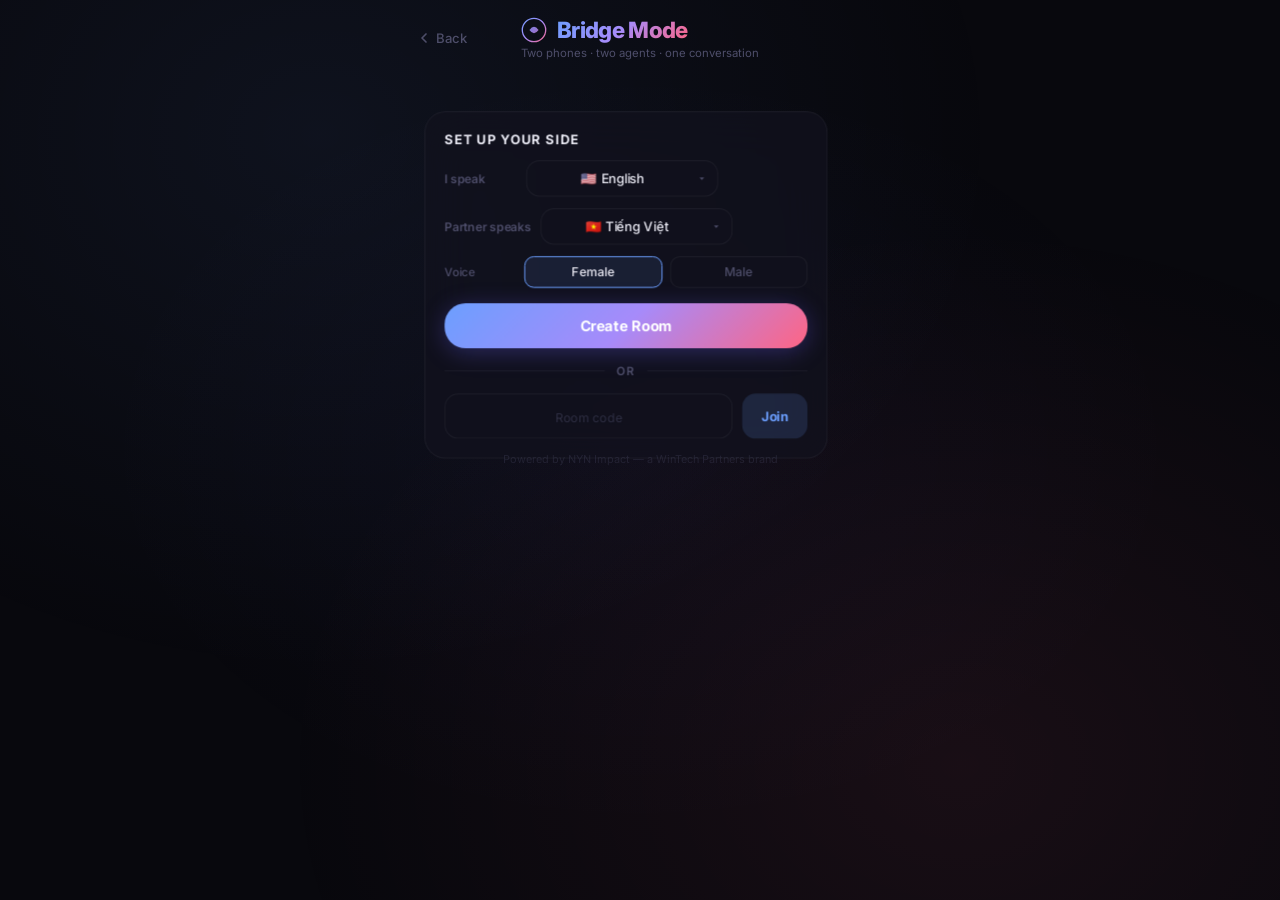
==== commit 980865a6: "Merge branch 'claude/crazy-heisenberg'" ====
--- a/bridge.html
+++ b/bridge.html
@@ -587,7 +587,7 @@
             <button class="leave-btn" id="leave-btn">Leave Room</button>
         </div>
 
-        <div class="bridge-footer">Powered by ElevenLabs Conversational AI</div>
+        <div class="bridge-footer">Powered by NYN Impact &mdash; a WinTech Partners brand</div>
     </div>
 
     <script src="bridge.js?v=1"></script>
